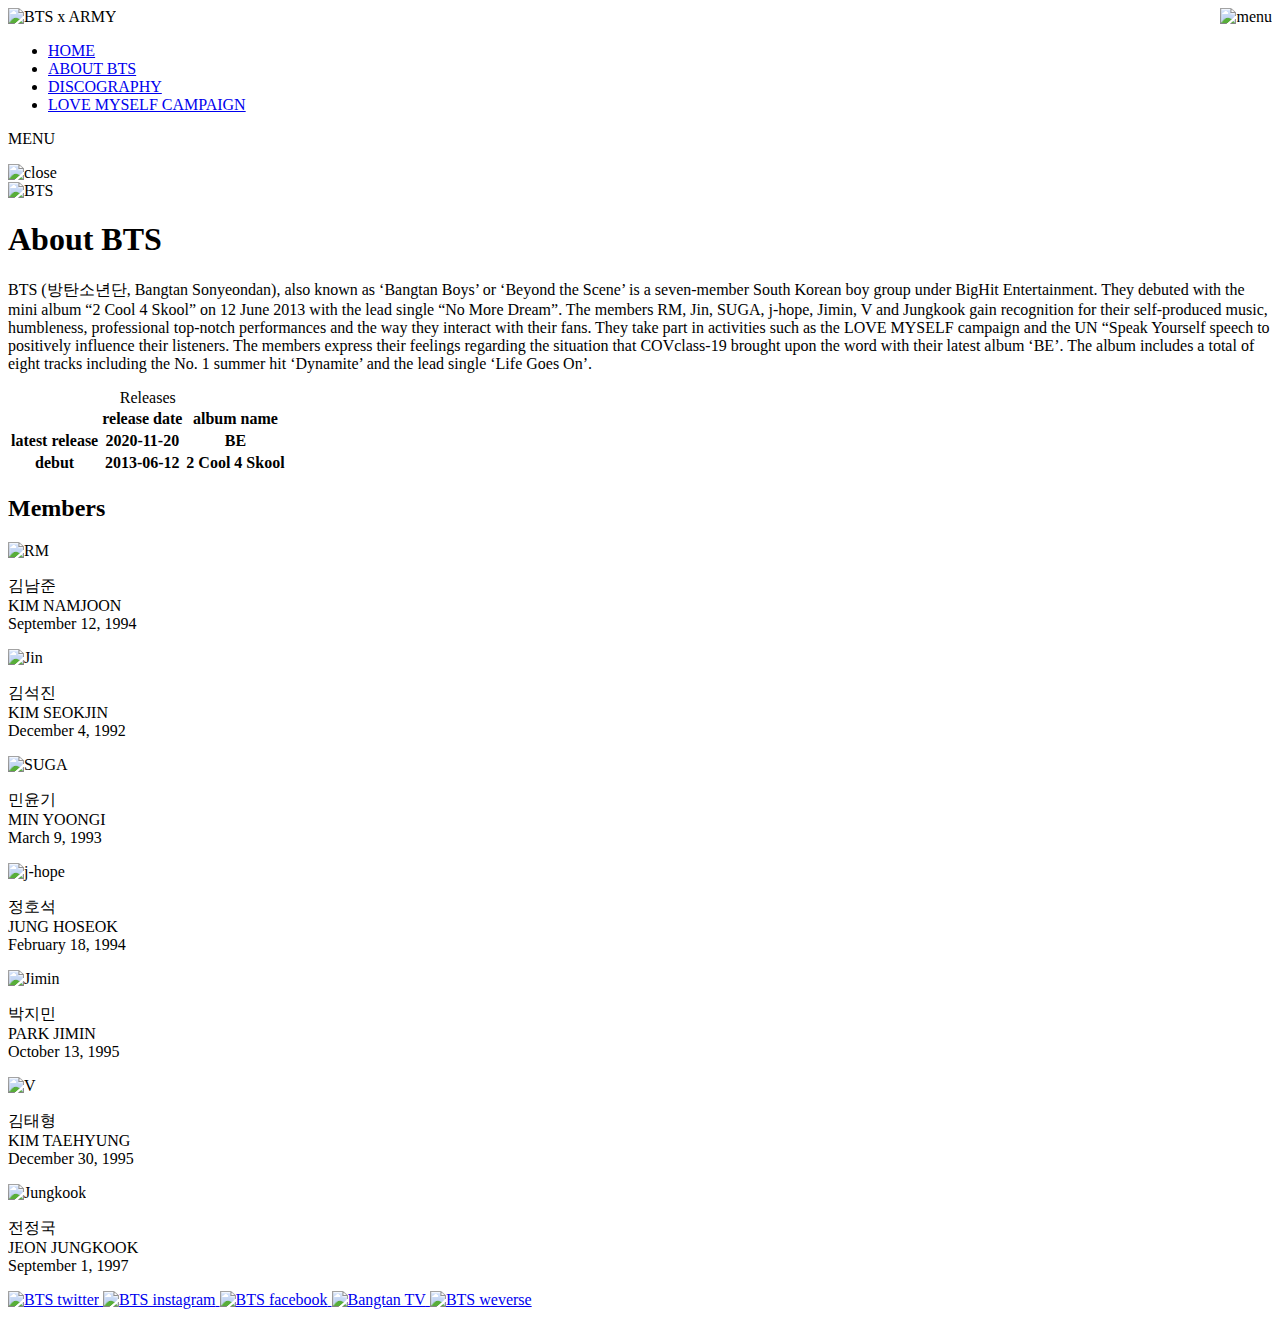
==== about.html @ 3c4d25a2 "Create about.html" ====
<!DOCTYPE html>
<html lang="en">

<head>
    <meta charset="UTF-8">
    <meta name="viewport" content="wclassth=devicewclassth, initial-scale=1, maximum-scale=1">
    <link rel="stylesheet" type="text/css" href="stylesheet.css" media="screen">
    <title>BTS Fan Page - About BTS</title>

</head>

<body>
    <header>

        <img src="BTSXARMY.png" alt="BTS x ARMY" class="headerlogo">
        <img src="menu.png" alt="menu" class="menu-icon" onclick="openmenu()" style="float: right;">
    </header>
    <div class="menu-navbar">
        <nav id="menu" class="menu">
            <ul>
                <li><a href="index.html"> HOME </a></li>
                <li><a href="about.html"> ABOUT BTS </a></li>
                <li><a href="discography.html"> DISCOGRAPHY </a></li>
                <li><a href="campaign.html"> LOVE MYSELF CAMPAIGN</a></li>
            </ul>
            <p class="lite-text">MENU</p>
            <img src="close.png" alt="close" class="close-icon" onclick="closemenu()">
        </nav>

    </div>

    <div class="container">
        <img src="group.jpg" alt="BTS" style="width:100%;" class="background">
        <div class="centered">
            <h1 class="current">About BTS</h1>
        </div>
    </div>


    <article>BTS (방탄소년단, Bangtan Sonyeondan), also known as ‘Bangtan Boys’ or ‘Beyond the Scene’ is a seven-member South
        Korean boy group under BigHit Entertainment. They debuted with the mini album “2 Cool 4 Skool” on 12 June 2013
        with the lead single “No More Dream”. The members RM, Jin, SUGA, j-hope, Jimin, V and Jungkook gain recognition
        for their self-produced music, humbleness, professional top-notch performances and the way they interact with
        their fans. They take part in activities such as the LOVE MYSELF campaign and the UN “Speak Yourself speech to
        positively influence their listeners. The members express their feelings regarding the situation that
        COVclass-19
        brought upon the word with their latest album ‘BE’. The album includes a total of eight tracks including the No.
        1 summer hit ‘Dynamite’ and the lead single ‘Life Goes On’.</article>
    <p class="line"></p>

    <table style width="device-width" class="release">
        <caption class="background"
        summary="Column two has the date of the release, column three shows the name of the release album. In the first row, there is information about the type of the relase shown in the row.">Releases</caption>
        <tr class="row1">
            <th></th>
            <th class="bold">release date</th>
            <th class="bold">album name</th>
        </tr>
        <tr>
            <th class="bold">latest release</th>
            <th><time datetime="2020-11-20">2020-11-20</time></th>
            <th>BE</th>
        </tr>
        <tr>
            <th class="bold">debut</th>
            <th><time datetime="2013-06-12">2013-06-12</time></th>
            <th>2 Cool 4 Skool</th>
        </tr>
    </table>


    <h2><b>Members</b></h2>



    <div class="row">
        <div class="column4">
            <img src="RM.jpg" alt="RM" class="profile">
            <p class="profile">
            <div lang="ko">김남준 </div>KIM NAMJOON<br>
            <time datetime=="1994-09-12">September 12, 1994</time>
            </p>
        </div>
        <div class="column4">
            <img src="Jin.jpg" alt="Jin" class="profile">
            <p class="profile">
            <div lang="ko">김석진</div>KIM SEOKJIN<br>
            <time datetime=="1992-12-04">December 4, 1992</time>
            </p>
        </div>
        <div class="column4">
            <img src="SUGA.jpg" alt="SUGA" class="profile">
            <p class="profile">
            <div lang="ko">민윤기</div>MIN YOONGI<br>
            <time datetime=="1993-03-09">March 9, 1993</time>
            </p>
        </div>
        <div class="column4">
            <img src="J-HOPE.jpg" alt="j-hope" class="profile">
            <p class="profile">
            <div lang="ko">정호석</div>JUNG HOSEOK<br>
            <time datetime=="1994-02-18">February 18, 1994</time>
            </p>
        </div>
    </div>
    <div class="row">
        <div class="column3">
            <img src="JIMIN.jpg" alt="Jimin" class="profile">
            <p class="profile">
            <div lang="ko">박지민</div>PARK JIMIN<br>
            <time datetime=="1995-10-13">October 13, 1995</time>
            </p>
        </div>
        <div class="column3">
            <img src="V.jpg" alt="V" class="profile">
            <p class="profile">
            <div lang="ko">김태형</div>KIM TAEHYUNG<br>
            <time datetime=="1995-12-30">December 30, 1995</time>
            </p>
        </div>
        <div class="column3">
            <img src="JUNGKOOK.jpg" alt="Jungkook" class="profile">
            <p class="profile">
            <div lang="ko">전정국</div>JEON JUNGKOOK<br>
            <time datetime=="1997-09-01">September 1, 1997</time>
            </p>
        </div>
    </div>

    <footer>


        <a href="https://twitter.com/bts_twt" target="_blank">
            <img src="twitter1.png" alt="BTS twitter" class="logo">
        </a>

        <a href="http://instagram.com/bts.bighitofficial" target="_blank">
            <img src="instagram.png" alt="BTS instagram" class="logo">
        </a>

        <a href="https://www.facebook.com/bangtan.official/" target="_blank">
            <img src="facebook.png" alt="BTS facebook" class="logo">
        </a>


        <a href="https://www.youtube.com/user/BANGTANTV" target="_blank">
            <img src="youtubelogo.png" alt="Bangtan TV" class="logo">
        </a>

        <a href="https://www.weverse.io/bts/artist" target="_blank">
            <img src="Weverse_(app)_logo.png" alt="BTS weverse" class="logo">
        </a>


    </footer>


    <script>

        var menu = document.getElementById("menu");

        function closemenu() {
            menu.style.top = "-100vh";
        }
        function openmenu() {
            menu.style.top = "0";
        }

    </script>

</body>

</html>
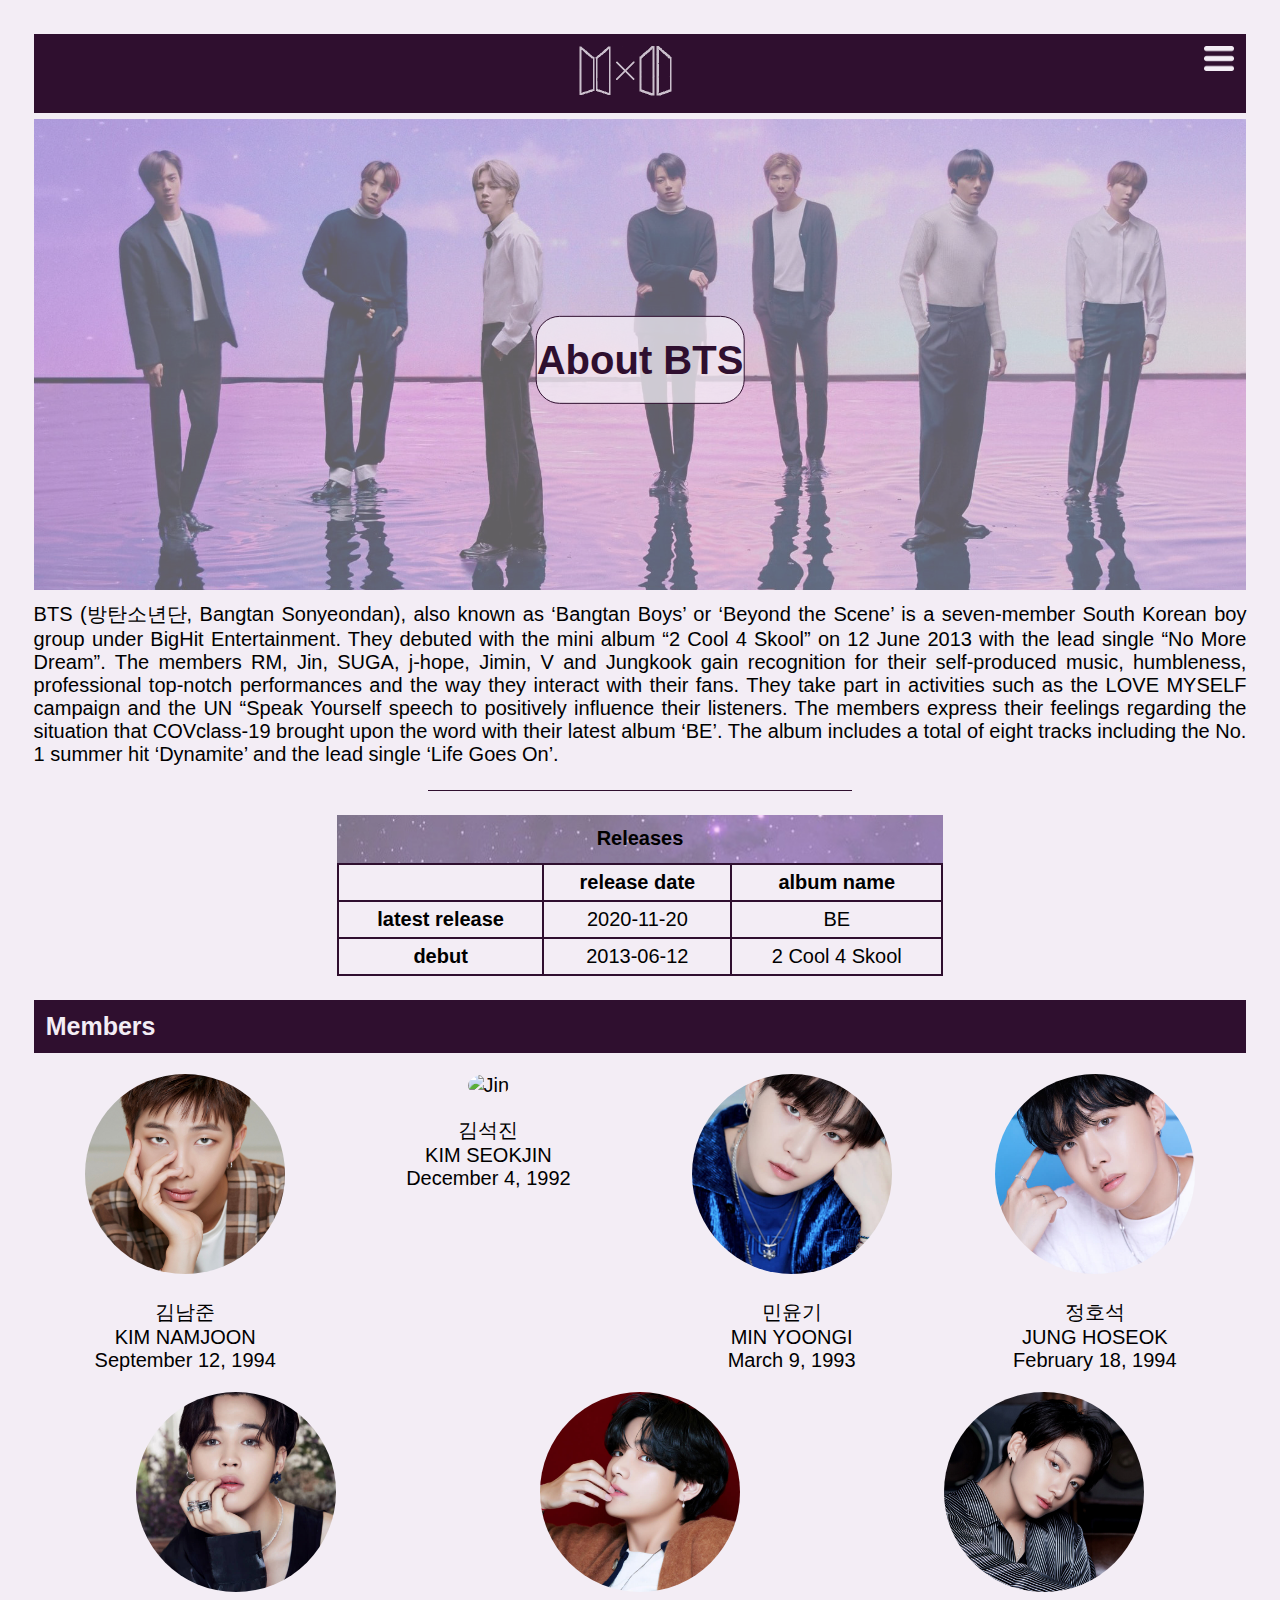
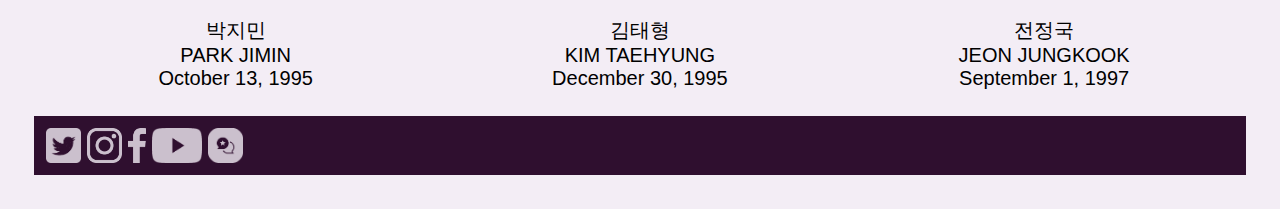
==== commit 78fc011e: "Add files via upload" ====
--- a/about.html
+++ b/about.html
@@ -1,173 +1,173 @@
-<!DOCTYPE html>
-<html lang="en">
-
-<head>
-    <meta charset="UTF-8">
-    <meta name="viewport" content="wclassth=devicewclassth, initial-scale=1, maximum-scale=1">
-    <link rel="stylesheet" type="text/css" href="stylesheet.css" media="screen">
-    <title>BTS Fan Page - About BTS</title>
-
-</head>
-
-<body>
-    <header>
-
-        <img src="BTSXARMY.png" alt="BTS x ARMY" class="headerlogo">
-        <img src="menu.png" alt="menu" class="menu-icon" onclick="openmenu()" style="float: right;">
-    </header>
-    <div class="menu-navbar">
-        <nav id="menu" class="menu">
-            <ul>
-                <li><a href="index.html"> HOME </a></li>
-                <li><a href="about.html"> ABOUT BTS </a></li>
-                <li><a href="discography.html"> DISCOGRAPHY </a></li>
-                <li><a href="campaign.html"> LOVE MYSELF CAMPAIGN</a></li>
-            </ul>
-            <p class="lite-text">MENU</p>
-            <img src="close.png" alt="close" class="close-icon" onclick="closemenu()">
-        </nav>
-
-    </div>
-
-    <div class="container">
-        <img src="group.jpg" alt="BTS" style="width:100%;" class="background">
-        <div class="centered">
-            <h1 class="current">About BTS</h1>
-        </div>
-    </div>
-
-
-    <article>BTS (방탄소년단, Bangtan Sonyeondan), also known as ‘Bangtan Boys’ or ‘Beyond the Scene’ is a seven-member South
-        Korean boy group under BigHit Entertainment. They debuted with the mini album “2 Cool 4 Skool” on 12 June 2013
-        with the lead single “No More Dream”. The members RM, Jin, SUGA, j-hope, Jimin, V and Jungkook gain recognition
-        for their self-produced music, humbleness, professional top-notch performances and the way they interact with
-        their fans. They take part in activities such as the LOVE MYSELF campaign and the UN “Speak Yourself speech to
-        positively influence their listeners. The members express their feelings regarding the situation that
-        COVclass-19
-        brought upon the word with their latest album ‘BE’. The album includes a total of eight tracks including the No.
-        1 summer hit ‘Dynamite’ and the lead single ‘Life Goes On’.</article>
-    <p class="line"></p>
-
-    <table style width="device-width" class="release">
-        <caption class="background"
-        summary="Column two has the date of the release, column three shows the name of the release album. In the first row, there is information about the type of the relase shown in the row.">Releases</caption>
-        <tr class="row1">
-            <th></th>
-            <th class="bold">release date</th>
-            <th class="bold">album name</th>
-        </tr>
-        <tr>
-            <th class="bold">latest release</th>
-            <th><time datetime="2020-11-20">2020-11-20</time></th>
-            <th>BE</th>
-        </tr>
-        <tr>
-            <th class="bold">debut</th>
-            <th><time datetime="2013-06-12">2013-06-12</time></th>
-            <th>2 Cool 4 Skool</th>
-        </tr>
-    </table>
-
-
-    <h2><b>Members</b></h2>
-
-
-
-    <div class="row">
-        <div class="column4">
-            <img src="RM.jpg" alt="RM" class="profile">
-            <p class="profile">
-            <div lang="ko">김남준 </div>KIM NAMJOON<br>
-            <time datetime=="1994-09-12">September 12, 1994</time>
-            </p>
-        </div>
-        <div class="column4">
-            <img src="Jin.jpg" alt="Jin" class="profile">
-            <p class="profile">
-            <div lang="ko">김석진</div>KIM SEOKJIN<br>
-            <time datetime=="1992-12-04">December 4, 1992</time>
-            </p>
-        </div>
-        <div class="column4">
-            <img src="SUGA.jpg" alt="SUGA" class="profile">
-            <p class="profile">
-            <div lang="ko">민윤기</div>MIN YOONGI<br>
-            <time datetime=="1993-03-09">March 9, 1993</time>
-            </p>
-        </div>
-        <div class="column4">
-            <img src="J-HOPE.jpg" alt="j-hope" class="profile">
-            <p class="profile">
-            <div lang="ko">정호석</div>JUNG HOSEOK<br>
-            <time datetime=="1994-02-18">February 18, 1994</time>
-            </p>
-        </div>
-    </div>
-    <div class="row">
-        <div class="column3">
-            <img src="JIMIN.jpg" alt="Jimin" class="profile">
-            <p class="profile">
-            <div lang="ko">박지민</div>PARK JIMIN<br>
-            <time datetime=="1995-10-13">October 13, 1995</time>
-            </p>
-        </div>
-        <div class="column3">
-            <img src="V.jpg" alt="V" class="profile">
-            <p class="profile">
-            <div lang="ko">김태형</div>KIM TAEHYUNG<br>
-            <time datetime=="1995-12-30">December 30, 1995</time>
-            </p>
-        </div>
-        <div class="column3">
-            <img src="JUNGKOOK.jpg" alt="Jungkook" class="profile">
-            <p class="profile">
-            <div lang="ko">전정국</div>JEON JUNGKOOK<br>
-            <time datetime=="1997-09-01">September 1, 1997</time>
-            </p>
-        </div>
-    </div>
-
-    <footer>
-
-
-        <a href="https://twitter.com/bts_twt" target="_blank">
-            <img src="twitter1.png" alt="BTS twitter" class="logo">
-        </a>
-
-        <a href="http://instagram.com/bts.bighitofficial" target="_blank">
-            <img src="instagram.png" alt="BTS instagram" class="logo">
-        </a>
-
-        <a href="https://www.facebook.com/bangtan.official/" target="_blank">
-            <img src="facebook.png" alt="BTS facebook" class="logo">
-        </a>
-
-
-        <a href="https://www.youtube.com/user/BANGTANTV" target="_blank">
-            <img src="youtubelogo.png" alt="Bangtan TV" class="logo">
-        </a>
-
-        <a href="https://www.weverse.io/bts/artist" target="_blank">
-            <img src="Weverse_(app)_logo.png" alt="BTS weverse" class="logo">
-        </a>
-
-
-    </footer>
-
-
-    <script>
-
-        var menu = document.getElementById("menu");
-
-        function closemenu() {
-            menu.style.top = "-100vh";
-        }
-        function openmenu() {
-            menu.style.top = "0";
-        }
-
-    </script>
-
-</body>
-
-</html>
+<!DOCTYPE html>
+<html lang="en">
+
+<head>
+    <meta charset="UTF-8">
+    <meta name="viewport" content="wclassth=devicewclassth, initial-scale=1, maximum-scale=1">
+    <link rel="stylesheet" type="text/css" href="stylesheet.css" media="screen">
+    <title>BTS Fan Page - About BTS</title>
+
+</head>
+
+<body>
+    <header>
+
+        <img src="BTSXARMY.png" alt="BTS x ARMY" class="headerlogo">
+        <img src="menu.png" alt="menu" class="menu-icon" onclick="openmenu()" style="float: right;">
+    </header>
+    <div class="menu-navbar">
+        <nav id="menu" class="menu">
+            <ul>
+                <li><a href="index.html"> HOME </a></li>
+                <li><a href="about.html"> ABOUT BTS </a></li>
+                <li><a href="discography.html"> DISCOGRAPHY </a></li>
+                <li><a href="campaign.html"> LOVE MYSELF CAMPAIGN</a></li>
+            </ul>
+            <p class="lite-text">MENU</p>
+            <img src="close.png" alt="close" class="close-icon" onclick="closemenu()">
+        </nav>
+
+    </div>
+
+    <div class="container">
+        <img src="group.jpg" alt="BTS" style="width:100%;" class="background">
+        <div class="centered">
+            <h1 class="current">About BTS</h1>
+        </div>
+    </div>
+
+
+    <article>BTS (<lang="ko">방탄소년단</lang>, Bangtan Sonyeondan), also known as ‘Bangtan Boys’ or ‘Beyond the Scene’ is a seven-member South
+        Korean boy group under BigHit Entertainment. They debuted with the mini album “2 Cool 4 Skool” on 12 June 2013
+        with the lead single “No More Dream”. The members RM, Jin, SUGA, j-hope, Jimin, V and Jungkook gain recognition
+        for their self-produced music, humbleness, professional top-notch performances and the way they interact with
+        their fans. They take part in activities such as the LOVE MYSELF campaign and the UN “Speak Yourself speech to
+        positively influence their listeners. The members express their feelings regarding the situation that
+        COVclass-19
+        brought upon the word with their latest album ‘BE’. The album includes a total of eight tracks including the No.
+        1 summer hit ‘Dynamite’ and the lead single ‘Life Goes On’.</article>
+    <p class="line"></p>
+
+    <table style width="device-width" class="release">
+        <caption class="background"
+        summary="Column two has the date of the release, column three shows the name of the release album. In the first row, there is information about the type of the relase shown in the row.">Releases</caption>
+        <tr class="row1">
+            <th></th>
+            <th class="bold">release date</th>
+            <th class="bold">album name</th>
+        </tr>
+        <tr>
+            <th class="bold">latest release</th>
+            <th><time datetime="2020-11-20">2020-11-20</time></th>
+            <th>BE</th>
+        </tr>
+        <tr>
+            <th class="bold">debut</th>
+            <th><time datetime="2013-06-12">2013-06-12</time></th>
+            <th>2 Cool 4 Skool</th>
+        </tr>
+    </table>
+
+
+    <h2><b>Members</b></h2>
+
+
+
+    <div class="row">
+        <div class="column4">
+            <img src="RM.jpg" alt="RM" class="profile">
+            <p class="profile">
+            <div lang="ko">김남준 </div>KIM NAMJOON<br>
+            <time datetime=="1994-09-12">September 12, 1994</time>
+            </p>
+        </div>
+        <div class="column4">
+            <img src="Jin.jpg" alt="Jin" class="profile">
+            <p class="profile">
+            <div lang="ko">김석진</div>KIM SEOKJIN<br>
+            <time datetime=="1992-12-04">December 4, 1992</time>
+            </p>
+        </div>
+        <div class="column4">
+            <img src="SUGA.jpg" alt="SUGA" class="profile">
+            <p class="profile">
+            <div lang="ko">민윤기</div>MIN YOONGI<br>
+            <time datetime=="1993-03-09">March 9, 1993</time>
+            </p>
+        </div>
+        <div class="column4">
+            <img src="J-HOPE.jpg" alt="j-hope" class="profile">
+            <p class="profile">
+            <div lang="ko">정호석</div>JUNG HOSEOK<br>
+            <time datetime=="1994-02-18">February 18, 1994</time>
+            </p>
+        </div>
+    </div>
+    <div class="row">
+        <div class="column3">
+            <img src="JIMIN.jpg" alt="Jimin" class="profile">
+            <p class="profile">
+            <div lang="ko">박지민</div>PARK JIMIN<br>
+            <time datetime=="1995-10-13">October 13, 1995</time>
+            </p>
+        </div>
+        <div class="column3">
+            <img src="V.jpg" alt="V" class="profile">
+            <p class="profile">
+            <div lang="ko">김태형</div>KIM TAEHYUNG<br>
+            <time datetime=="1995-12-30">December 30, 1995</time>
+            </p>
+        </div>
+        <div class="column3">
+            <img src="JUNGKOOK.jpg" alt="Jungkook" class="profile">
+            <p class="profile">
+            <div lang="ko">전정국</div>JEON JUNGKOOK<br>
+            <time datetime=="1997-09-01">September 1, 1997</time>
+            </p>
+        </div>
+    </div>
+
+    <footer>
+
+
+        <a href="https://twitter.com/bts_twt" target="_blank">
+            <img src="twitter1.png" alt="BTS twitter" class="logo">
+        </a>
+
+        <a href="http://instagram.com/bts.bighitofficial" target="_blank">
+            <img src="instagram.png" alt="BTS instagram" class="logo">
+        </a>
+
+        <a href="https://www.facebook.com/bangtan.official/" target="_blank">
+            <img src="facebook.png" alt="BTS facebook" class="logo">
+        </a>
+
+
+        <a href="https://www.youtube.com/user/BANGTANTV" target="_blank">
+            <img src="youtubelogo.png" alt="Bangtan TV" class="logo">
+        </a>
+
+        <a href="https://www.weverse.io/bts/artist" target="_blank">
+            <img src="Weverse_(app)_logo.png" alt="BTS weverse" class="logo">
+        </a>
+
+
+    </footer>
+
+
+    <script>
+
+        var menu = document.getElementById("menu");
+
+        function closemenu() {
+            menu.style.top = "-100vh";
+        }
+        function openmenu() {
+            menu.style.top = "0";
+        }
+
+    </script>
+
+</body>
+
+</html>--- a/stylesheet.css
+++ b/stylesheet.css
@@ -0,0 +1,534 @@
+body
+{
+ 
+    background-color: #f3edf5;
+    text-align: center;
+    font-family: Verdana, Geneva, Tahoma, sans-serif;
+    padding: 2%;
+    font-size: 20px;
+}
+
+
+p.MV
+{
+    font-size: 36px;
+    color: #2f0f2f;
+    border-style: solid;
+    padding-left: 80px;
+    padding-right: 80px;
+    padding-top: 5px;
+    padding-bottom: 5px;
+    display: inline-block;
+    border-width: 1px;
+    margin-left: 11%;
+    margin-right: 9%;
+    margin-bottom: 0%;
+    margin-top: 0%;
+    background: rgba(210,180,214,0.25);
+}
+video.MV
+{
+    width: 700px;
+    height: 500px;
+    margin-left: auto;
+    margin-right: auto;
+    padding-left: 1%;
+    padding-right: 1%;
+    
+}
+
+
+.line
+{
+    border-style: solid;
+    border-left: none;
+    border-right: none;
+    border-bottom: none;
+    border-width: 0.05em;
+    width: 35%;
+    margin-top: 2%;
+    margin-left: auto;
+    margin-right: auto;
+    margin-bottom: 2%;
+    border-color: #2f0f2f;
+}
+
+div.achievements
+{
+    text-align: left;
+  
+}
+img.banner
+{
+    width:45%;
+    padding-top:1%;
+    padding-left: 1%;
+    padding-right: 1%;
+}
+
+
+.current
+{
+    border-style: solid;
+    border-width: 1px;
+    padding-bottom: 10%;
+    padding-top: 10%;
+    color: #2f0f2f;
+    background: rgba(243,237,245,0.75);
+    border-radius: 24px;
+}
+
+.container 
+{
+    position: relative;
+    text-align: center;
+    color:#f3edf5;
+}
+
+.centered
+{
+    position: absolute;
+    top: 50%;
+    left: 50%;
+    transform: translate(-50%, -50%);
+}
+
+
+img.background
+{
+    padding-bottom: 6px;
+    margin-left: auto;
+    margin-right: auto;
+    width: 100%;
+    opacity: 0.6;
+}
+
+h1
+{
+    font-size: 200%;
+}
+
+.logo
+{
+    height: 35px;
+    width: auto;
+    opacity: 0.8;
+    float: left;
+    margin-right: 0.5%;
+}
+
+header
+{
+    background-color: #2f0f2f;
+    padding: 1%;
+    margin-bottom: 0.5%;
+   
+}
+.headerlogo
+{
+    height: 50px;
+    width: auto;
+    opacity: 0.8;
+}
+
+h2
+{
+    margin-top: 0.5%;
+    background-color: #2f0f2f;
+    padding: 1%;
+    font-size: 125%;
+    color: #f3edf5;
+    text-align: left;
+}
+
+input[type=text]
+{
+    width: 450px;
+    padding-top: 0.5%;
+    padding-bottom: 0.5%;
+    padding-left: 0.5%;  
+    font-size: 90%;
+    font-family: Verdana, Geneva, Tahoma, sans-serif;
+}
+
+input[type=checkbox]
+{
+    float:left;
+}
+
+label[for="subscribe"]
+{
+    text-align: left;
+    float: left;
+    padding-left: 1%;
+}
+
+input[type=radio]
+{
+    float:left;
+
+}
+
+label[for="newfan"]
+{
+    text-align: left;
+    float: left;
+    padding-left: 1%;
+}
+label[for="army"]
+{
+    text-align: left;
+    float: left;
+    padding-left: 1%;
+    padding-right: 5%;
+}
+
+
+textarea
+{
+    margin-top: 1%;
+    margin-bottom: 1%;
+    width:925px;
+    height: 250px;
+    font-size: 100%;
+    font-family: Verdana, Geneva, Tahoma, sans-serif;
+}
+footer
+{
+    background-color: #2f0f2f;
+    margin-top: 0.5%;
+    height: 35px;
+    padding: 1%;
+}
+
+button, input[type="submit"]
+{
+    color: inherit;
+    border: none;
+    padding: 0;
+    font: inherit;
+    cursor: pointer;
+    outline: inherit;
+    background:url(/submit.png) no-repeat;
+    float:right;
+    margin-right: 30%;
+}
+
+button, input[type="reset"]
+{
+    color: inherit;
+    border: none;
+    padding: 0;
+    font: inherit;
+    cursor: pointer;
+    outline: inherit;
+    background:url(/reset.png) no-repeat;
+}
+
+h3
+{
+    font-size: 150%;
+    padding-top:12px;
+    text-align: center;
+    margin-bottom:0;
+}
+
+h4
+{
+    font-size: 100%;
+    text-align: center;
+    font-style: italic;
+    font-weight: normal;
+    margin-top:6px;
+    
+}
+
+
+
+form
+{
+    text-align: center;
+    color: #f3edf5;
+    background-color: #2f0f2f;
+    padding-left: 2%;
+    padding-right: 2%;
+    margin-left: auto;
+    margin-right: auto;
+    width: 930px;
+    padding-bottom:12px;
+    
+}
+
+.contact-icon
+{
+    height: 25px;
+    width: auto;
+
+}
+
+.contact-info
+{
+    display: inline-block;
+    text-align: left;
+    padding-right: 24%;
+}
+
+.endviolence
+{
+    font-size: 120%;
+    text-align: justify;
+}
+
+p.at
+{
+    padding-top: 24px;
+    font-weight:500;
+}
+
+
+
+.profile
+{
+    width: 200px;
+    height: auto;
+    border-radius: 50%;
+ 
+}
+
+.column4
+{
+    float: left;
+    width: 25%;
+    margin-left: auto;
+    margin-right: auto;
+   
+    
+}
+
+.column3
+{
+    float: left;
+    width: 33.33%;
+    margin-left: auto;
+    margin-right: auto;
+   
+    
+}
+
+.row:after
+{
+    content: "";
+    display: table;
+    clear: both;
+    
+    
+}
+  
+@media screen and (max-width: 800px)
+{
+   .column4
+   {
+        width: 100%;
+   }
+   .column3
+   {
+        width: 100%;
+   }
+}
+
+.release
+{
+    margin-left: auto;
+    border-style: solid;
+    border-color: #2f0f2f;
+    margin-right: auto;
+    border-collapse: collapse;
+    border-width: 0.05em;
+    width: 50%; 
+    margin-bottom:2%;
+    
+}
+
+.release tr
+{
+    border-style: solid;
+    border-color:inherit;
+    border-width: 0.1em;
+}
+
+.release tr th
+{
+    margin:0;
+    border-style:  solid;
+    border-color: inherit;
+    border-width: 0.1em;
+    padding: 1%;
+    font-weight: normal;
+    
+}
+
+.release tr th.bold
+{
+    font-weight: 800;
+}
+
+img.album
+{
+    float: left;
+    width: 30%;
+    height: auto;
+    
+    
+}
+ol
+{
+    text-align: left;
+    margin-left: 35%;
+
+}
+ol::after
+{
+    content: "";
+    clear: both;
+    display: table;
+}
+
+ol.B
+{
+   float: left;
+   width: 33.33%;
+   margin-left: auto;
+   margin-right: auto;
+}
+
+
+section.album p
+{
+    margin-top:1%;
+    text-align: left;
+    margin-left:35%;
+    
+}
+
+caption.background
+{
+    font-weight: 800;
+    padding: 2%;
+    
+    background-image: url("bg2.jpg");
+}
+
+
+article
+{
+    text-align: justify;
+    margin-bottom: 1%;
+}
+
+.sidebar
+{
+    top:30%;
+    position: sticky;
+    width: 20% ;
+    z-index:1;
+    left:100%;
+    right:0;
+    background-color: #2f0f2f;
+    overflow-x: hidden; 
+    padding-top: 1%;
+    padding-bottom: 1%;
+
+}
+
+.sidebar a
+{
+    padding: 1%;
+    text-decoration: none;
+    font-size: 100%;
+    color: #f3edf5;
+ 
+}
+
+
+nav.menu ul li
+{
+    list-style: none;
+    MARGIN: 35px 0;
+}
+
+nav.menu ul li a
+{
+    text-decoration: none;
+    font-size: 40px;
+    color:#fff;
+    padding: 10px;
+    letter-spacing:  5px;
+    position: relative;
+}
+
+nav.menu ul li a::after
+{
+    content: '';
+    height: 3px;
+    width:0;
+    background:#f3edf5;
+    position: absolute;
+    bottom:0;
+    left:0;
+    transition: width 0.5s;
+}
+
+nav.menu ul li a:hover::after
+{
+    width: 100%;
+}
+
+nav.menu
+{
+    position: absolute;
+    list-style-type: none;
+    width: 100%;
+    height: 100vh;
+    background: #2f0f2f;
+    z-index: 2;
+    top: -100vh;
+    left: 0;
+    display: flex;
+    align-items: center;
+    justify-content: center;
+    text-align: center;
+    transition: 1s;
+    
+}
+
+.lite-text
+{
+    color: #130613;
+    font-size: 800%;
+    letter-spacing: 1em;
+    opacity: 0.1;
+    position: absolute;
+    left: 55%;
+    top:30%;
+    transform: translate(-50%, -50%);
+    font-weight: 800;
+    z-index: -1;
+}
+
+.close-icon
+{
+    width:25px;
+    position: absolute;
+    right: 60px;
+    top:55px;
+    cursor: pointer;
+}
+
+.menu-icon
+{
+    right:70px;
+   
+    width: 30px;
+    cursor: pointer;
+}
+
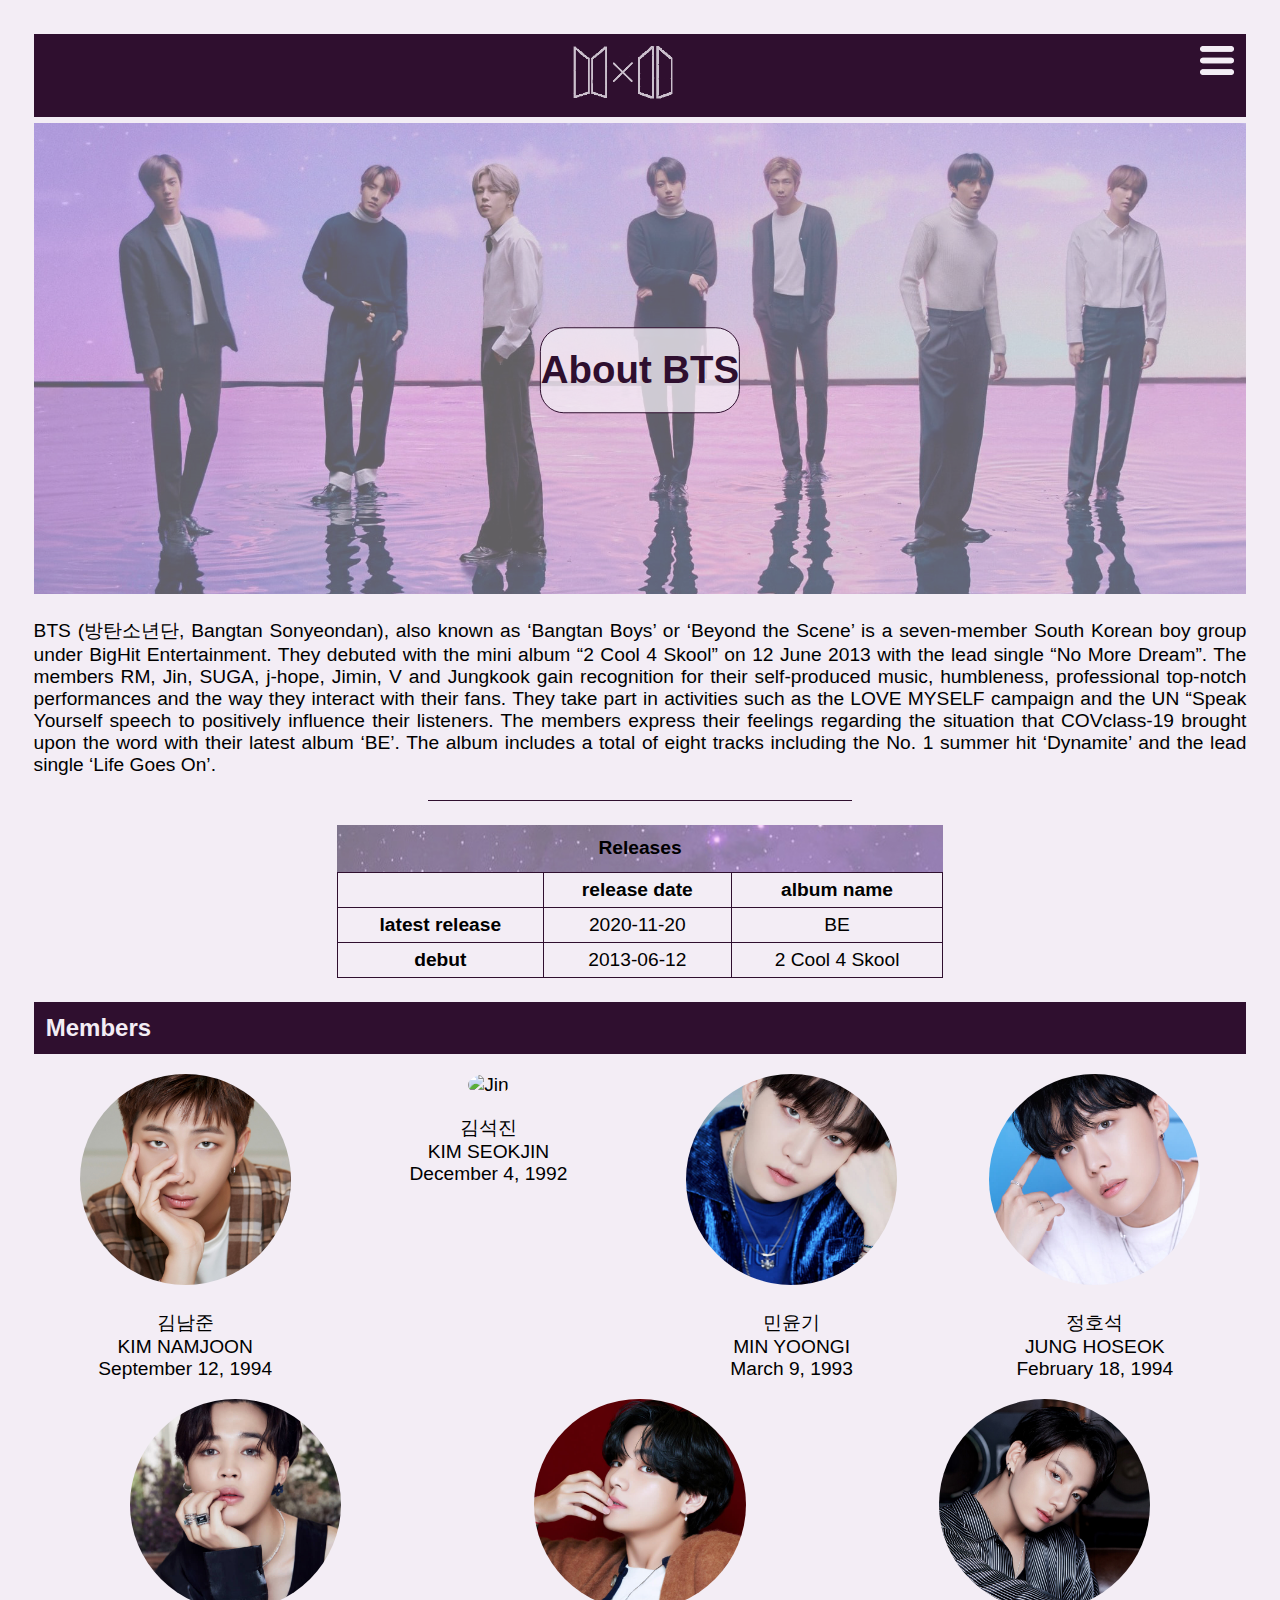
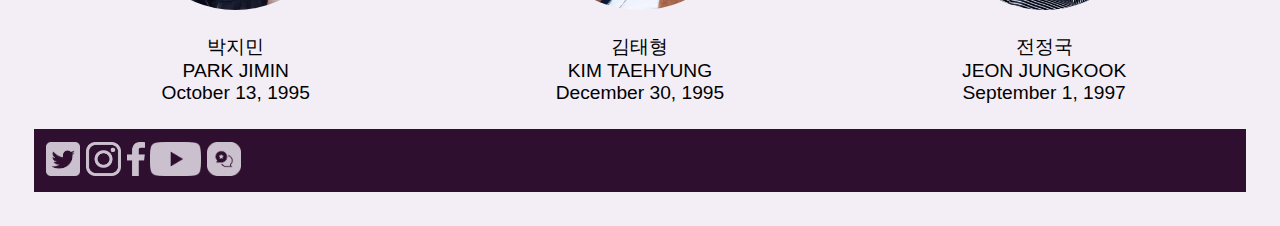
==== commit bb3efcee: "Add files via upload" ====
--- a/about.html
+++ b/about.html
@@ -4,7 +4,8 @@
 <head>
     <meta charset="UTF-8">
     <meta name="viewport" content="wclassth=devicewclassth, initial-scale=1, maximum-scale=1">
-    <link rel="stylesheet" type="text/css" href="stylesheet.css" media="screen">
+    <link rel="stylesheet" type="text/css" href="stylesheet.css" media="screen"/>
+    <link rel="stylesheet" type="text/css" href="print.css" media="screen"/>
     <title>BTS Fan Page - About BTS</title>
 
 </head>
--- a/stylesheet.css
+++ b/stylesheet.css
@@ -5,21 +5,21 @@
     text-align: center;
     font-family: Verdana, Geneva, Tahoma, sans-serif;
     padding: 2%;
-    font-size: 20px;
+    font-size: 1.2em;
 }
 
 
 p.MV
 {
-    font-size: 36px;
+    font-size: 200%;
     color: #2f0f2f;
     border-style: solid;
-    padding-left: 80px;
-    padding-right: 80px;
-    padding-top: 5px;
-    padding-bottom: 5px;
+    padding-left: 4%;
+    padding-right: 4%;
+    padding-top: 0.2%;
+    padding-bottom: 0.2%;
     display: inline-block;
-    border-width: 1px;
+    border-width: 0.01em;
     margin-left: 11%;
     margin-right: 9%;
     margin-bottom: 0%;
@@ -28,8 +28,9 @@
 }
 video.MV
 {
-    width: 700px;
-    height: 500px;
+    margin-top:1em;
+    width: 40%;
+    height: auto;
     margin-left: auto;
     margin-right: auto;
     padding-left: 1%;
@@ -70,7 +71,7 @@
 .current
 {
     border-style: solid;
-    border-width: 1px;
+    border-width: 0.01em;
     padding-bottom: 10%;
     padding-top: 10%;
     color: #2f0f2f;
@@ -96,7 +97,7 @@
 
 img.background
 {
-    padding-bottom: 6px;
+    padding-bottom: 1em;
     margin-left: auto;
     margin-right: auto;
     width: 100%;
@@ -110,7 +111,7 @@
 
 .logo
 {
-    height: 35px;
+    height: 1.8em;
     width: auto;
     opacity: 0.8;
     float: left;
@@ -126,7 +127,7 @@
 }
 .headerlogo
 {
-    height: 50px;
+    height: 2.8em;
     width: auto;
     opacity: 0.8;
 }
@@ -143,13 +144,32 @@
 
 input[type=text]
 {
-    width: 450px;
+    width: 48%;
     padding-top: 0.5%;
     padding-bottom: 0.5%;
     padding-left: 0.5%;  
     font-size: 90%;
     font-family: Verdana, Geneva, Tahoma, sans-serif;
 }
+input[type=email]
+{
+    width: 48%;
+    padding-top: 0.5%;
+    padding-bottom: 0.5%;
+    padding-left: 0.5%;  
+    font-size: 90%;
+    font-family: Verdana, Geneva, Tahoma, sans-serif;
+}
+
+textarea
+{
+    margin-top: 1%;
+    margin-bottom: 1%;
+    width:100%;
+    height: 12em;
+    font-size: 100%;
+    font-family: Verdana, Geneva, Tahoma, sans-serif;
+}
 
 input[type=checkbox]
 {
@@ -184,20 +204,12 @@
 }
 
 
-textarea
-{
-    margin-top: 1%;
-    margin-bottom: 1%;
-    width:925px;
-    height: 250px;
-    font-size: 100%;
-    font-family: Verdana, Geneva, Tahoma, sans-serif;
-}
+
 footer
 {
     background-color: #2f0f2f;
     margin-top: 0.5%;
-    height: 35px;
+    height: 2em;
     padding: 1%;
 }
 
@@ -228,7 +240,7 @@
 h3
 {
     font-size: 150%;
-    padding-top:12px;
+    padding-top:1%;
     text-align: center;
     margin-bottom:0;
 }
@@ -239,7 +251,7 @@
     text-align: center;
     font-style: italic;
     font-weight: normal;
-    margin-top:6px;
+    margin-top:1%;
     
 }
 
@@ -254,14 +266,14 @@
     padding-right: 2%;
     margin-left: auto;
     margin-right: auto;
-    width: 930px;
-    padding-bottom:12px;
+    width: 55%;
+    padding-bottom:2em;
     
 }
 
 .contact-icon
 {
-    height: 25px;
+    height: 1.5em;
     width: auto;
 
 }
@@ -281,7 +293,7 @@
 
 p.at
 {
-    padding-top: 24px;
+    padding-top: 1%;
     font-weight:500;
 }
 
@@ -289,7 +301,7 @@
 
 .profile
 {
-    width: 200px;
+    width: 11em;
     height: auto;
     border-radius: 50%;
  
@@ -453,16 +465,16 @@
 nav.menu ul li
 {
     list-style: none;
-    MARGIN: 35px 0;
+    margin: 2em 0;
 }
 
 nav.menu ul li a
 {
     text-decoration: none;
-    font-size: 40px;
+    font-size: 2em;
     color:#fff;
-    padding: 10px;
-    letter-spacing:  5px;
+    padding: 0.01em;
+    letter-spacing:  0.2em;
     position: relative;
 }
 
@@ -517,18 +529,22 @@
 
 .close-icon
 {
-    width:25px;
+    width:1.5em;
     position: absolute;
-    right: 60px;
-    top:55px;
+    right: 3em;
+    top:3em;
     cursor: pointer;
 }
 
 .menu-icon
 {
-    right:70px;
-   
-    width: 30px;
+    right:3em;
+    width: 1.8em;
     cursor: pointer;
 }
 
+.speech
+{
+    width: 60%;
+    height: auto;
+}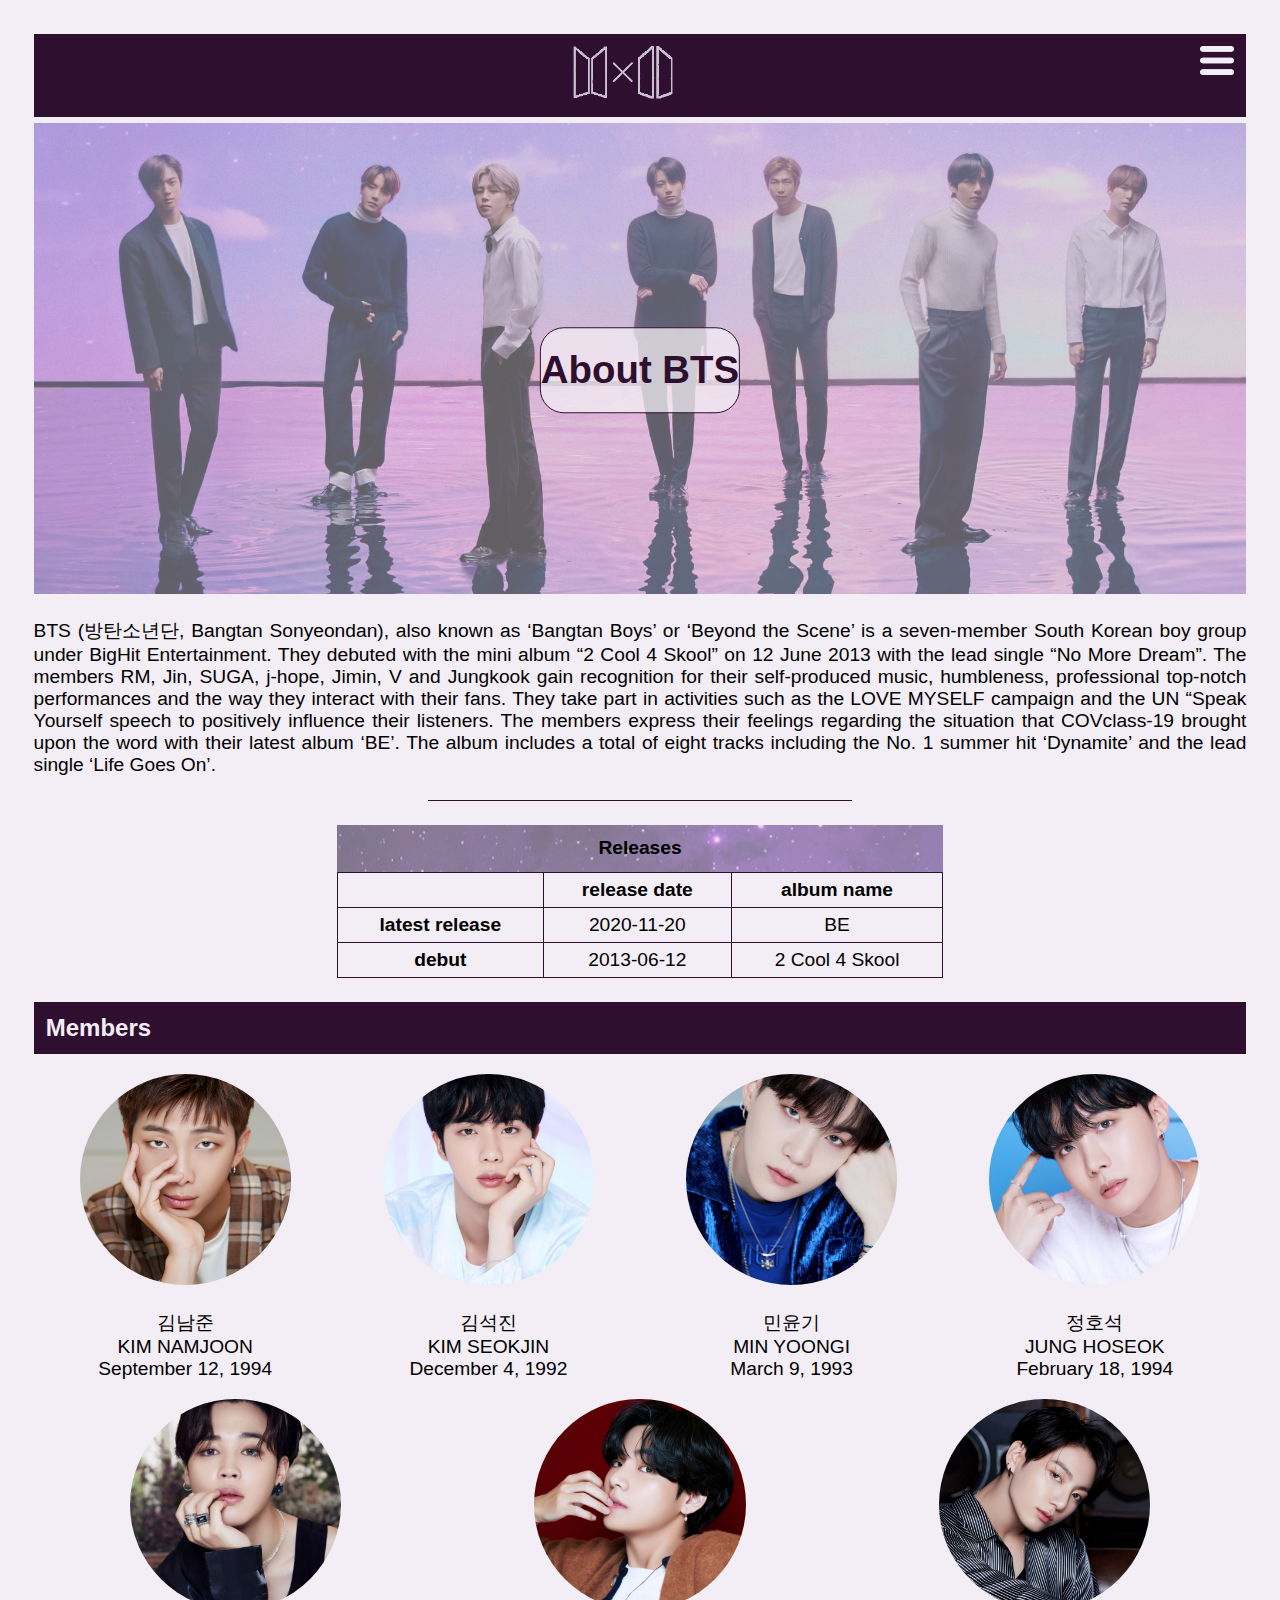
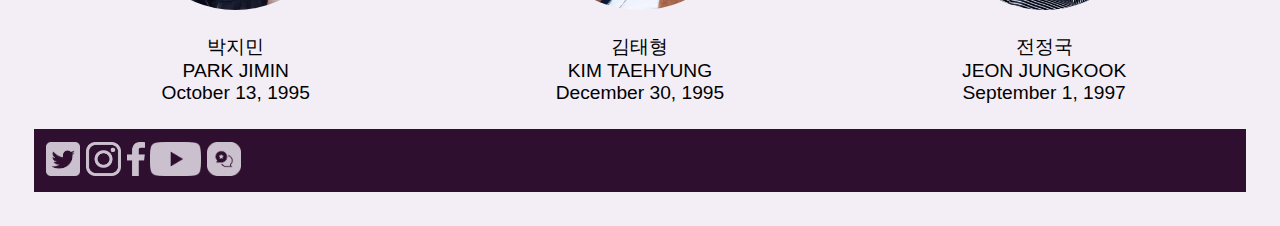
==== commit 4f95412a: "Update about.html" ====
--- a/about.html
+++ b/about.html
@@ -83,7 +83,7 @@
             </p>
         </div>
         <div class="column4">
-            <img src="Jin.jpg" alt="Jin" class="profile">
+            <img src="JIN.jpg" alt="Jin" class="profile">
             <p class="profile">
             <div lang="ko">김석진</div>KIM SEOKJIN<br>
             <time datetime=="1992-12-04">December 4, 1992</time>
@@ -171,4 +171,4 @@
 
 </body>
 
-</html>+</html>
--- a/stylesheet.css
+++ b/stylesheet.css
@@ -327,26 +327,41 @@
     
 }
 
+
+
 .row:after
 {
     content: "";
     display: table;
     clear: both;
     
-    
-}
+}  
+
   
-@media screen and (max-width: 800px)
+@media screen and (max-width: 1000px)
 {
    .column4
    {
-        width: 100%;
+        width: 50%;
+   }
+   .column3
+   {
+        width: 50%;
+   }
+}
+
+@media screen and (max-width: 800px)
+{
+   .column4
+   {
+        width:100%;
    }
    .column3
    {
         width: 100%;
    }
 }
+
 
 .release
 {
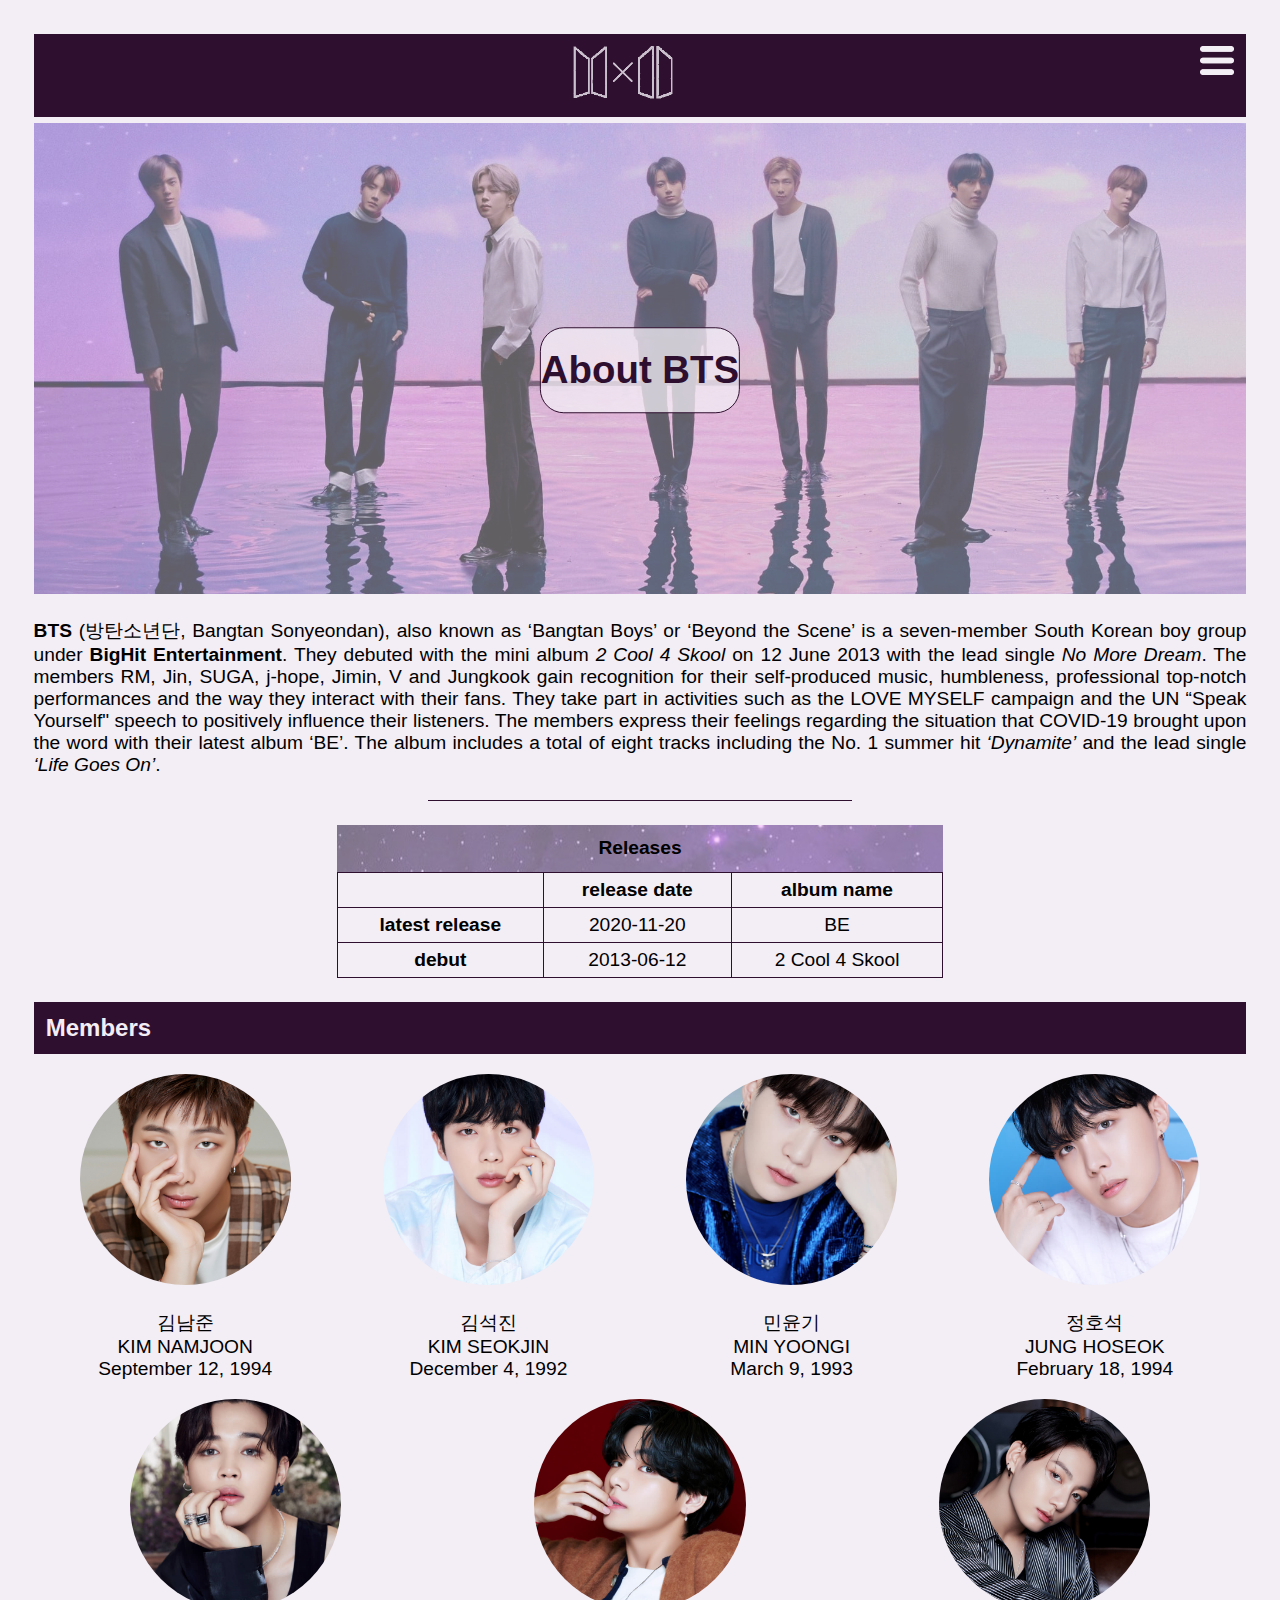
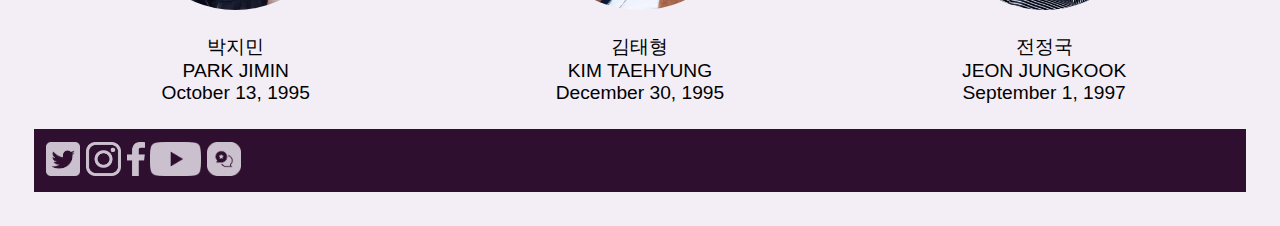
==== commit 58f36fd4: "Add files via upload" ====
--- a/about.html
+++ b/about.html
@@ -38,15 +38,15 @@
     </div>
 
 
-    <article>BTS (<lang="ko">방탄소년단</lang>, Bangtan Sonyeondan), also known as ‘Bangtan Boys’ or ‘Beyond the Scene’ is a seven-member South
-        Korean boy group under BigHit Entertainment. They debuted with the mini album “2 Cool 4 Skool” on 12 June 2013
-        with the lead single “No More Dream”. The members RM, Jin, SUGA, j-hope, Jimin, V and Jungkook gain recognition
+    <article><b>BTS</b> (<lang="ko">방탄소년단</lang>, Bangtan Sonyeondan), also known as ‘Bangtan Boys’ or ‘Beyond the Scene’ is a seven-member South
+        Korean boy group under <b>BigHit Entertainment</b>. They debuted with the mini album <em>2 Cool 4 Skool</em> on 12 June 2013
+        with the lead single <em>No More Dream</em>. The members RM, Jin, SUGA, j-hope, Jimin, V and Jungkook gain recognition
         for their self-produced music, humbleness, professional top-notch performances and the way they interact with
-        their fans. They take part in activities such as the LOVE MYSELF campaign and the UN “Speak Yourself speech to
+        their fans. They take part in activities such as the LOVE MYSELF campaign and the UN “Speak Yourself" speech to
         positively influence their listeners. The members express their feelings regarding the situation that
-        COVclass-19
+        COVID-19
         brought upon the word with their latest album ‘BE’. The album includes a total of eight tracks including the No.
-        1 summer hit ‘Dynamite’ and the lead single ‘Life Goes On’.</article>
+        1 summer hit <em>‘Dynamite’</em> and the lead single <em>‘Life Goes On’</em>.</article>
     <p class="line"></p>
 
     <table style width="device-width" class="release">
@@ -82,6 +82,7 @@
             <time datetime=="1994-09-12">September 12, 1994</time>
             </p>
         </div>
+
         <div class="column4">
             <img src="JIN.jpg" alt="Jin" class="profile">
             <p class="profile">
@@ -89,6 +90,7 @@
             <time datetime=="1992-12-04">December 4, 1992</time>
             </p>
         </div>
+
         <div class="column4">
             <img src="SUGA.jpg" alt="SUGA" class="profile">
             <p class="profile">
@@ -96,6 +98,7 @@
             <time datetime=="1993-03-09">March 9, 1993</time>
             </p>
         </div>
+
         <div class="column4">
             <img src="J-HOPE.jpg" alt="j-hope" class="profile">
             <p class="profile">
@@ -105,6 +108,7 @@
         </div>
     </div>
     <div class="row">
+
         <div class="column3">
             <img src="JIMIN.jpg" alt="Jimin" class="profile">
             <p class="profile">
@@ -112,6 +116,8 @@
             <time datetime=="1995-10-13">October 13, 1995</time>
             </p>
         </div>
+
+        
         <div class="column3">
             <img src="V.jpg" alt="V" class="profile">
             <p class="profile">
@@ -119,6 +125,8 @@
             <time datetime=="1995-12-30">December 30, 1995</time>
             </p>
         </div>
+
+        
         <div class="column3">
             <img src="JUNGKOOK.jpg" alt="Jungkook" class="profile">
             <p class="profile">
@@ -171,4 +179,4 @@
 
 </body>
 
-</html>
+</html>--- a/stylesheet.css
+++ b/stylesheet.css
@@ -350,7 +350,7 @@
    }
 }
 
-@media screen and (max-width: 800px)
+@media screen and (max-width: 600px)
 {
    .column4
    {
@@ -404,9 +404,26 @@
     float: left;
     width: 30%;
     height: auto;
-    
-    
-}
+    margin-right: 5em;
+    
+    
+}
+@media screen and (max-width: 1000px)
+{
+    
+    img.album
+    {
+        width: 90%;
+    }
+    
+}
+
+h5
+{
+    text-align: left;
+   
+}
+
 ol
 {
     text-align: left;
@@ -420,7 +437,7 @@
     display: table;
 }
 
-ol.B
+ol.A
 {
    float: left;
    width: 33.33%;
@@ -428,6 +445,30 @@
    margin-right: auto;
 }
 
+ol li.A
+{
+    list-style-type: none;
+ 
+}
+
+ol li.B
+{
+    list-style-type: none;
+}
+
+@media screen and (max-width: 1000px)
+{
+    ol.A
+    {
+        width: 100%;
+        text-align: left;
+    }
+    ol.B
+    {
+        width: 100%;
+        text-align: left;
+    }
+}
 
 section.album p
 {
@@ -562,4 +603,12 @@
 {
     width: 60%;
     height: auto;
+}
+
+@media screen and (max-width: 1000px)
+{   
+    .sidebar
+    {
+        display: none;
+    }
 }